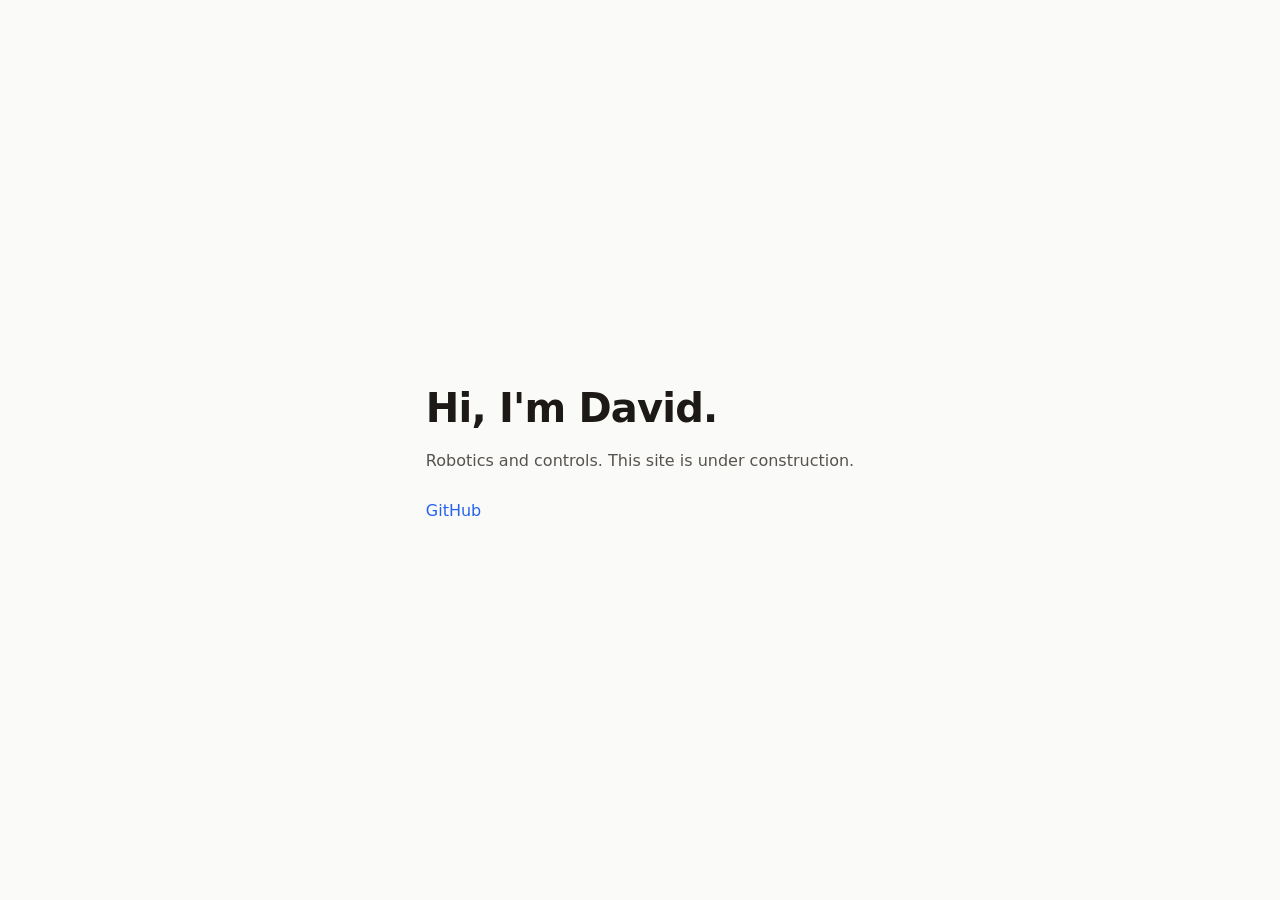
==== index.html @ db7de6d5 "Create index.html" ====
<!DOCTYPE html>
<html lang="en">
<head>
  <meta charset="utf-8">
  <meta name="viewport" content="width=device-width, initial-scale=1">
  <title>David McInnis</title>
  <style>
    :root { --bg: #fafaf9; --fg: #1c1917; --muted: #57534e; --accent: #2563eb; }
    @media (prefers-color-scheme: dark) {
      :root { --bg: #0c0a09; --fg: #f5f5f4; --muted: #a8a29e; --accent: #60a5fa; }
    }
    * { box-sizing: border-box; }
    body {
      margin: 0; min-height: 100vh; display: grid; place-items: center;
      background: var(--bg); color: var(--fg);
      font-family: system-ui, -apple-system, "Segoe UI", sans-serif; line-height: 1.6;
    }
    main { max-width: 640px; padding: 48px 24px; }
    h1 { font-size: 2.5rem; margin: 0 0 8px; letter-spacing: -0.02em; }
    p { color: var(--muted); margin: 0 0 24px; }
    a { color: var(--accent); text-decoration: none; margin-right: 20px; }
    a:hover { text-decoration: underline; }
  </style>
</head>
<body>
  <main>
    <h1>Hi, I'm David.</h1>
    <p>Robotics and controls. This site is under construction.</p>
    <nav>
      <a href="https://github.com/mcinnisd">GitHub</a>
    </nav>
  </main>
</body>
</html>
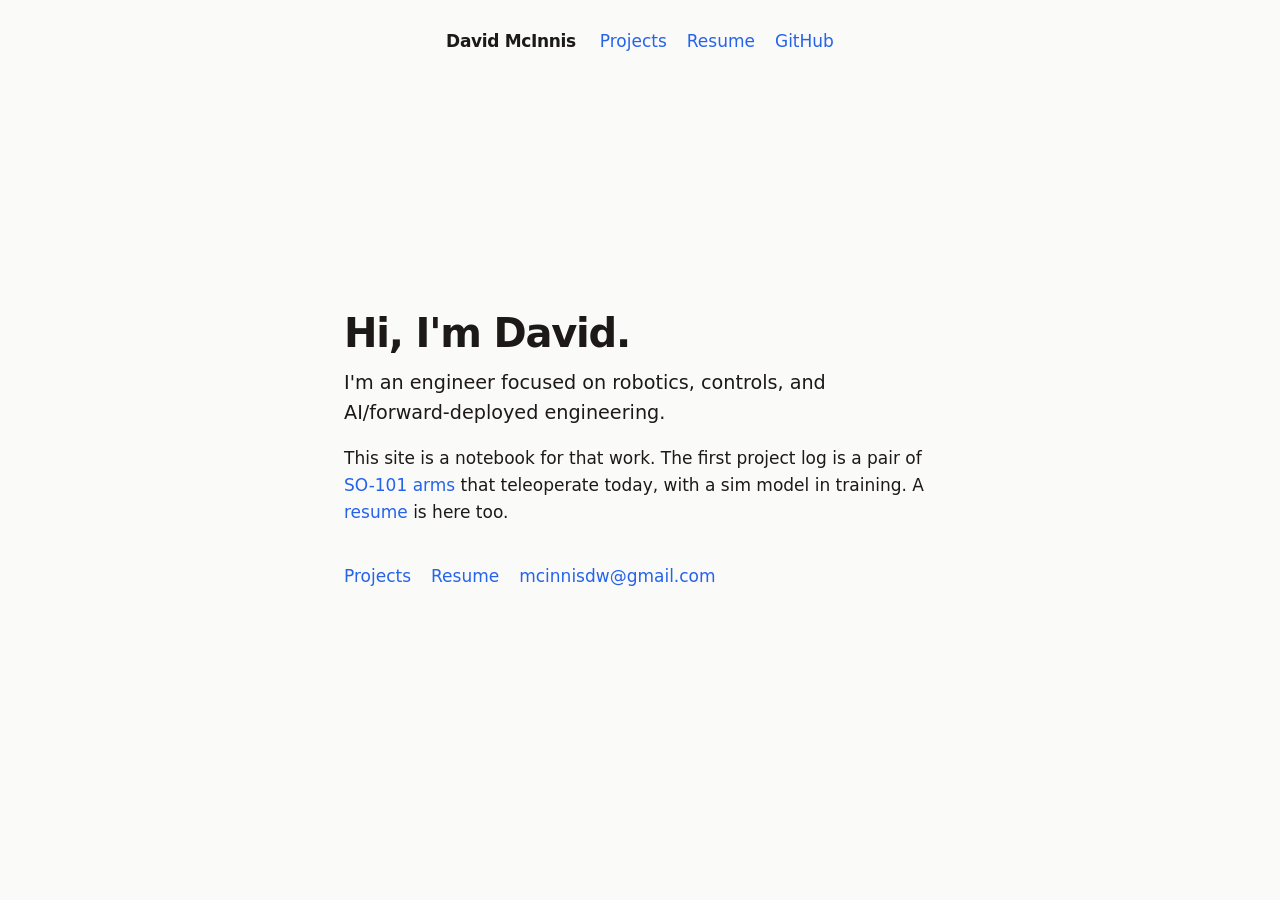
==== commit 81964a4d: "Add SO-101 project log and a merged resume Static home, project index, and resume pages in the exist" ====
--- a/index.html
+++ b/index.html
@@ -3,32 +3,28 @@
 <head>
   <meta charset="utf-8">
   <meta name="viewport" content="width=device-width, initial-scale=1">
+  <meta name="description" content="David McInnis — robotics, controls, and AI/forward-deployed engineering.">
   <title>David McInnis</title>
-  <style>
-    :root { --bg: #fafaf9; --fg: #1c1917; --muted: #57534e; --accent: #2563eb; }
-    @media (prefers-color-scheme: dark) {
-      :root { --bg: #0c0a09; --fg: #f5f5f4; --muted: #a8a29e; --accent: #60a5fa; }
-    }
-    * { box-sizing: border-box; }
-    body {
-      margin: 0; min-height: 100vh; display: grid; place-items: center;
-      background: var(--bg); color: var(--fg);
-      font-family: system-ui, -apple-system, "Segoe UI", sans-serif; line-height: 1.6;
-    }
-    main { max-width: 640px; padding: 48px 24px; }
-    h1 { font-size: 2.5rem; margin: 0 0 8px; letter-spacing: -0.02em; }
-    p { color: var(--muted); margin: 0 0 24px; }
-    a { color: var(--accent); text-decoration: none; margin-right: 20px; }
-    a:hover { text-decoration: underline; }
-  </style>
+  <link rel="stylesheet" href="/css/style.css">
 </head>
-<body>
+<body class="home">
+  <header class="site-header">
+    <a class="name" href="/">David McInnis</a>
+    <nav aria-label="Primary">
+      <a href="/projects/">Projects</a>
+      <a href="/resume/">Resume</a>
+      <a href="https://github.com/mcinnisd">GitHub</a>
+    </nav>
+  </header>
   <main>
     <h1>Hi, I'm David.</h1>
-    <p>Robotics and controls. This site is under construction.</p>
-    <nav>
-      <a href="https://github.com/mcinnisd">GitHub</a>
-    </nav>
+    <p class="lede">I'm an engineer focused on robotics, controls, and AI/forward-deployed engineering.</p>
+    <p>This site is a notebook for that work. The first project log is a pair of <a href="/projects/so-101/">SO-101 arms</a> that teleoperate today, with a sim model in training. A <a href="/resume/">resume</a> is here too.</p>
+    <p class="links">
+      <a href="/projects/">Projects</a>
+      <a href="/resume/">Resume</a>
+      <a href="mailto:mcinnisdw@gmail.com">mcinnisdw@gmail.com</a>
+    </p>
   </main>
 </body>
 </html>
--- a/css/style.css
+++ b/css/style.css
@@ -0,0 +1,334 @@
+:root {
+  color-scheme: light;
+  --bg: #fafaf9;
+  --fg: #1c1917;
+  --muted: #57534e;
+  --accent: #2563eb;
+  --line: #e7e5e4;
+  --slot: #f5f5f4;
+  --max: 40rem;
+  --resume: 46rem;
+}
+
+@media (prefers-color-scheme: dark) {
+  :root {
+    color-scheme: dark;
+    --bg: #0c0a09;
+    --fg: #f5f5f4;
+    --muted: #a8a29e;
+    --accent: #60a5fa;
+    --line: #292524;
+    --slot: #1c1917;
+  }
+}
+
+* { box-sizing: border-box; }
+
+html { scroll-behavior: smooth; }
+
+body {
+  margin: 0;
+  background: var(--bg);
+  color: var(--fg);
+  font-family: system-ui, -apple-system, "Segoe UI", sans-serif;
+  line-height: 1.6;
+  font-size: 1.0625rem;
+}
+
+a {
+  color: var(--accent);
+  text-decoration: none;
+}
+
+a:hover { text-decoration: underline; }
+
+a:focus-visible {
+  outline: 2px solid var(--accent);
+  outline-offset: 3px;
+  border-radius: 2px;
+}
+
+.site-header {
+  max-width: var(--resume);
+  margin: 0 auto;
+  padding: 28px 24px 0;
+  display: flex;
+  justify-content: space-between;
+  align-items: baseline;
+  gap: 16px 24px;
+}
+
+.site-header .name {
+  color: var(--fg);
+  font-weight: 650;
+  letter-spacing: -0.02em;
+  text-decoration: none;
+}
+
+.site-header nav {
+  display: flex;
+  flex-wrap: wrap;
+  gap: 8px 20px;
+}
+
+.site-header nav a[aria-current="page"] {
+  color: var(--fg);
+  text-decoration: underline;
+  text-decoration-color: var(--accent);
+  text-underline-offset: 0.2em;
+}
+
+body.home {
+  min-height: 100vh;
+  display: flex;
+  flex-direction: column;
+}
+
+body.home main {
+  flex: 1;
+  display: grid;
+  align-content: center;
+  padding-top: 24px;
+  padding-bottom: 64px;
+}
+
+main {
+  max-width: var(--max);
+  margin: 0 auto;
+  padding: 40px 24px 80px;
+}
+
+main.wide { max-width: var(--resume); }
+
+h1 {
+  font-size: 2.5rem;
+  line-height: 1.15;
+  letter-spacing: -0.03em;
+  font-weight: 650;
+  margin: 0 0 12px;
+}
+
+h2 { font-size: 1.35rem; letter-spacing: -0.02em; margin: 2rem 0 0.5rem; }
+
+h3 { font-size: 1.05rem; margin: 0 0 0.25rem; }
+
+p { margin: 0 0 1rem; }
+
+.lede {
+  font-size: 1.2rem;
+  margin: 0 0 1rem;
+}
+
+.muted { color: var(--muted); }
+
+.links {
+  display: flex;
+  flex-wrap: wrap;
+  gap: 8px 20px;
+  margin-top: 1.25rem;
+}
+
+.kicker {
+  color: var(--muted);
+  font-size: 0.8rem;
+  letter-spacing: 0.06em;
+  text-transform: uppercase;
+  margin: 0 0 0.5rem;
+}
+
+.crumb {
+  color: var(--muted);
+  font-size: 0.95rem;
+  margin: 0 0 1.25rem;
+}
+
+.crumb a { color: var(--muted); }
+
+.status {
+  display: inline-block;
+  font-size: 0.72rem;
+  letter-spacing: 0.05em;
+  text-transform: uppercase;
+  color: var(--muted);
+  border: 1px solid var(--line);
+  border-radius: 999px;
+  padding: 0.05rem 0.5rem;
+  margin-left: 0.4rem;
+  vertical-align: 0.15em;
+  white-space: nowrap;
+}
+
+.project-list {
+  list-style: none;
+  padding: 0;
+  margin: 1.5rem 0 0;
+}
+
+.project-list > li {
+  padding: 1.1rem 0;
+  border-top: 1px solid var(--line);
+}
+
+.project-list h2 {
+  font-size: 1.15rem;
+  margin: 0 0 0.35rem;
+}
+
+.project-list p { margin: 0; color: var(--muted); }
+
+.later {
+  margin-top: 2.5rem;
+  color: var(--muted);
+}
+
+.later h2 { font-size: 1rem; color: var(--fg); }
+
+.later ul {
+  margin: 0.25rem 0 0;
+  padding-left: 1.15rem;
+  columns: 2;
+}
+
+.later li { break-inside: avoid; }
+
+.log-entry {
+  border-top: 1px solid var(--line);
+  padding-top: 1.25rem;
+  margin-top: 0.5rem;
+}
+
+.log-entry h2 { margin-top: 0; }
+
+.when {
+  color: var(--muted);
+  font-size: 0.92rem;
+  margin: 0 0 0.6rem;
+}
+
+figure.placeholder {
+  margin: 1rem 0 1.25rem;
+  min-height: 9.5rem;
+  display: grid;
+  place-items: center;
+  padding: 1.5rem;
+  border: 1px dashed var(--muted);
+  border-radius: 10px;
+  background: var(--slot);
+}
+
+figure.placeholder figcaption {
+  max-width: 28rem;
+  text-align: center;
+  color: var(--muted);
+  font-size: 0.95rem;
+}
+
+.placeholder-label {
+  display: block;
+  margin-bottom: 0.35rem;
+  color: var(--fg);
+  font-size: 0.72rem;
+  font-weight: 650;
+  letter-spacing: 0.08em;
+  text-transform: uppercase;
+}
+
+.resume h1 {
+  font-size: 2rem;
+  margin-bottom: 0.2rem;
+}
+
+.resume .contact {
+  color: var(--muted);
+  margin: 0 0 0.5rem;
+}
+
+.resume h2 {
+  font-size: 0.78rem;
+  font-weight: 650;
+  letter-spacing: 0.08em;
+  text-transform: uppercase;
+  color: var(--muted);
+  border-bottom: 1px solid var(--line);
+  padding-bottom: 0.3rem;
+  margin: 1.75rem 0 0.8rem;
+}
+
+.resume h3 { font-size: 1.02rem; }
+
+.resume .org { margin-top: 1.1rem; }
+
+.resume .item-head,
+.resume .role-line {
+  display: flex;
+  justify-content: space-between;
+  gap: 1rem;
+  align-items: baseline;
+}
+
+.resume .role-line {
+  color: var(--muted);
+  font-size: 0.95rem;
+  margin-bottom: 0.35rem;
+}
+
+.resume .where,
+.resume .dates { color: var(--muted); font-weight: 400; }
+
+.resume ul {
+  margin: 0.2rem 0 0.35rem;
+  padding-left: 1.15rem;
+}
+
+.resume li { margin: 0 0 0.4rem; }
+
+.resume .degree { margin: 0; }
+
+.skills { margin: 0; }
+
+.skills div {
+  display: grid;
+  grid-template-columns: 11.5rem 1fr;
+  gap: 0.15rem 1rem;
+  margin: 0 0 0.45rem;
+}
+
+.skills dt { font-weight: 650; }
+
+.skills dd { margin: 0; }
+
+@media (max-width: 640px) {
+  h1 { font-size: 2.1rem; }
+  .site-header { flex-direction: column; align-items: flex-start; }
+  .resume .item-head,
+  .resume .role-line,
+  .skills div { display: block; }
+  .later ul { columns: 1; }
+}
+
+@media print {
+  :root {
+    color-scheme: light;
+    --bg: #fff;
+    --fg: #000;
+    --muted: #222;
+    --accent: #000;
+    --line: #ccc;
+    --slot: #fff;
+  }
+
+  body { font-size: 10.5pt; }
+
+  .site-header,
+  .crumb,
+  .no-print { display: none; }
+
+  main { max-width: none; padding: 0; }
+
+  a { color: #000; text-decoration: none; }
+
+  .resume h2 { break-after: avoid; }
+
+  .resume .org,
+  .resume li { break-inside: avoid; }
+}
